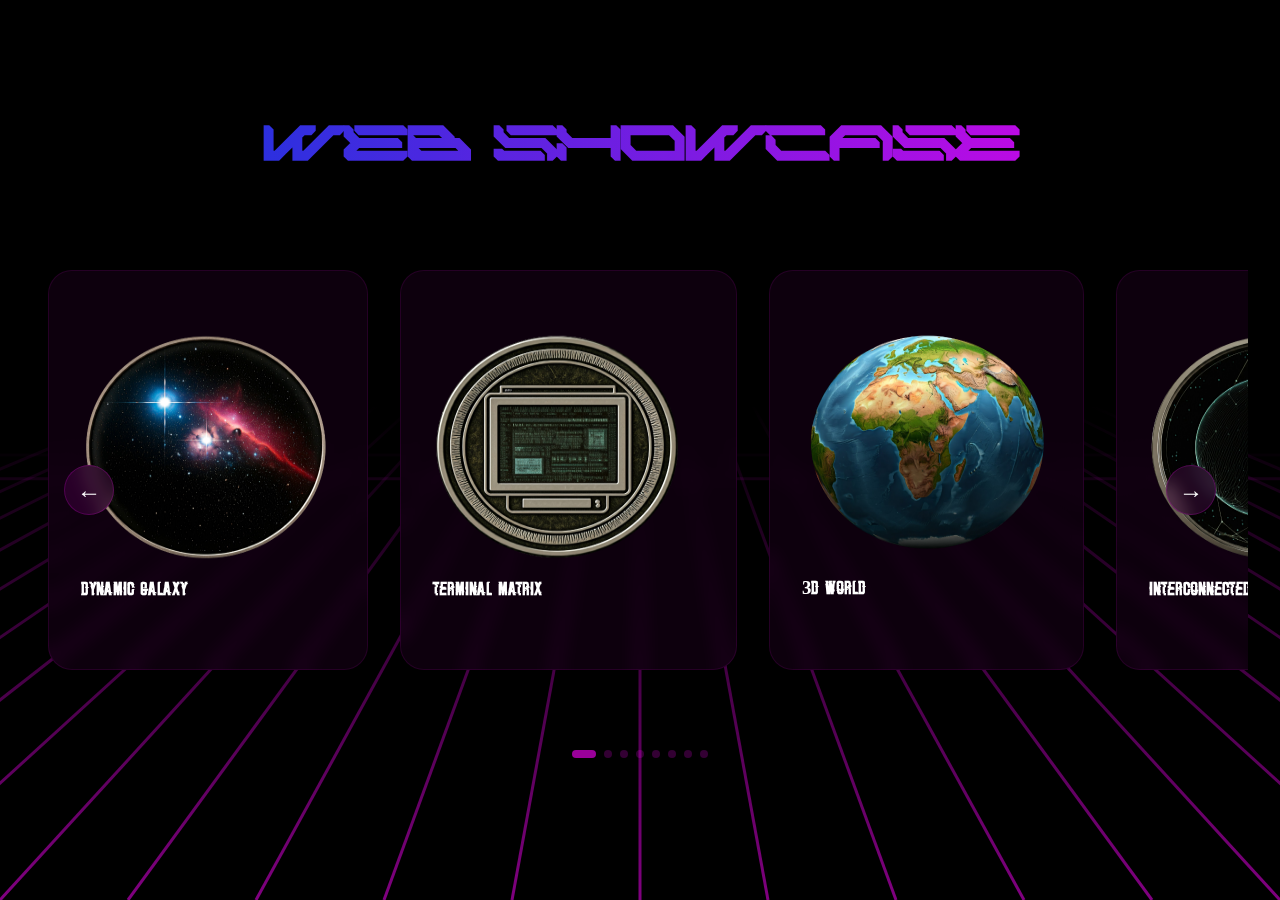
==== index.html @ 734ca485 "Add files via upload" ====
<!DOCTYPE html>
<html lang="en">
<head>
    <meta charset="UTF-8">
    <meta name="viewport" content="width=device-width, initial-scale=1.0">
    <title>Swissmarley Web Showcase</title>
    <link rel="stylesheet" href="styles.css">
    <icon rel="icon" type="image/x-icon" href="/assets/favicon.ico">
</head>
<body>
<canvas></canvas>
    <div class="content">
        <h1>Web Showcase</h1>
        <div class="carousel">
            <button class="nav-button prev">←</button>
            <div class="carousel-container">
                <div class="carousel-track">
                    <div class="carousel-item" data-href="https://swissmarley.github.io/web/dynamic-galaxy/">
                        <img src="assets/images/dynamic-galaxy.png" width="250" height="250"/>
                        <h3>Dynamic Galaxy</h3>
                        <p>Explore this galaxy-inspired template built with ThreeJS</p>
                    </div>
                    <div class="carousel-item" data-href="https://swissmarley.github.io/web/terminal-matrix/">
                        <img src="assets/images/terminal-matrix.png" width="250" height="250"/>
                        <h3>Terminal Matrix</h3>
                        <p>Explore this matrix-inspired template with a terminal effect</p>
                    </div>
                    <div class="carousel-item" data-href="https://swissmarley.github.io/web/3d-earth/">
                        <img src="assets/images/realistic-3dglobe.png" width="250" height="250"/>
                        <h3>3D World</h3>
                        <p>Discover a realistic 3D earth with interactive elements</p>
                    </div>
                    <div class="carousel-item" data-href="https://swissmarley.github.io/web/interconnected/">
                        <img src="assets/images/dynamic-particles.png" width="250" height="250"/>
                        <h3>Interconnected</h3>
                        <p>Explore this interconnected template with dynamic particles</p>
                    </div>
                    <div class="carousel-item" data-href="https://swissmarley.github.io/web/ascii-morph/">
                        <img src="assets/images/ascii-morph.png" width="250" height="250"/>
                        <h3>ASCII Morph</h3>
                        <p>Discover this ASCII morph with shape generation</p>
                    </div>
                    <div class="carousel-item" data-href="https://swissmarley.github.io/web/cyber-globe/">
                        <img src="assets/images/cyber-globe.png" width="250" height="250"/>
                        <h3>Cyber Globe</h3>
                        <p>Discover this interactive imitation of the Github Globe</p>
                    </div>
                    <div class="carousel-item" data-href="https://swissmarley.github.io/web/cyber-threatmap/">
                        <img src="assets/images/cyber-threatmap.png" width="250" height="250"/>
                        <h3>Cyber Threatmap</h3>
                        <p>Explore this live cyber threatmap from Kaspersky</p>
                    </div>
                    <div class="carousel-item" data-href="https://swissmarley.github.io/web/cyber-lounge/">
                        <img src="assets/images/cyber-lounge.png" width="250" height="250"/>
                        <h3>Cyber Lounge</h3>
                        <p>Explore this stunning 3D-animated cyber lounge</p>
                    </div>
                </div>
            </div>
            <button class="nav-button next">→</button>
            <div class="carousel-dots"></div>
        </div>
    </div>
    <script src="script.js"></script>
</body>
</html>
---- styles.css ----
* {
    margin: 0;
    padding: 0;
    box-sizing: border-box;
}

img {
    display: flex;
    align-content: center;
    padding-bottom: 20px;
}

body {
    background: #000;
    color: #fff;
    font-family: 'Inter', system-ui, -apple-system, sans-serif;
    overflow: hidden;
    min-height: 100vh;
}

canvas {
    position: fixed;
    top: 0;
    left: 0;
    z-index: 1;
}

.content {
    position: relative;
    z-index: 2;
    padding: 4rem 2rem;
    max-width: 1400px;
    margin: 0 auto;
    min-height: 100vh;
    display: flex;
    flex-direction: column;
    justify-content: center;
}

@font-face {
    font-family: Space-Armor;
    src: url(assets/fonts/SPACE_ARMOR.otf);
}

@font-face {
    font-family: Glitch;
    src: url(assets/fonts/SDGlitch_Demo.ttf);
}

h1 {
    font-family: Space-Armor;
    font-size: 3rem;
    margin-bottom: 1rem;
    color: #fff;
    text-align: center;
    font-weight: 800;
    text-transform: uppercase;
    letter-spacing: -0.02em;
    background: linear-gradient(to right, #0142f6, #ff00ff);
    -webkit-background-clip: text;
    -webkit-text-fill-color: transparent;
    opacity: 0.9;
}

h3 {
    font-family: Glitch;
}

.carousel {
    position: relative;
    padding: 2rem 0;
    perspective: 1000px;
}

.carousel-container {
    display: flex;
    gap: 2rem;
    padding: 3rem 1rem;
    transform-style: preserve-3d;
    scroll-behavior: smooth;
    overflow: hidden;
}

.carousel-track {
    display: flex;
    gap: 2rem;
    transition: transform 0.5s cubic-bezier(0.4, 0, 0.2, 1);
}

.carousel-item {
    min-width: 300px;
    height: 400px;
    padding: 2rem;
    background: rgba(255, 0, 255, 0.05);
    backdrop-filter: blur(10px);
    border: 1px solid rgba(255, 0, 255, 0.1);
    border-radius: 24px;
    cursor: pointer;
    transition: all 0.4s cubic-bezier(0.4, 0, 0.2, 1);
    position: relative;
    overflow: hidden;
    display: flex;
    flex-direction: column;
    justify-content: flex-end;
}

.carousel-item::before {
    content: '';
    position: absolute;
    top: 0;
    left: 0;
    right: 0;
    bottom: 0;
    background: linear-gradient(
        to bottom,
        transparent,
        rgba(0, 0, 0, 0.8)
    );
    opacity: 0;
    transition: opacity 0.4s ease;
}

.carousel-item:hover {
    transform: translateY(-10px) scale(1.02);
    background: rgba(255, 0, 255, 0.1);
    border-color: rgba(255, 0, 255, 0.3);
    box-shadow: 
        0 10px 30px -10px rgba(255, 0, 255, 0.3),
        0 0 0 1px rgba(255, 0, 255, 0.2);
}

.carousel-item:hover::before {
    opacity: 1;
}

.carousel-item h3 img {
    color: #fff;
    font-size: 1.8rem;
    margin-bottom: 0.5rem;
    position: relative;
    z-index: 2;
    font-weight: 700;
    transition: transform 0.3s ease;
}

.carousel-item p {
    color: rgba(255, 255, 255, 0.8);
    font-size: 1rem;
    position: relative;
    z-index: 2;
    transform: translateY(20px);
    opacity: 0;
    transition: all 0.3s ease;
}

.carousel-item:hover h3 {
    transform: translateY(-10px);
}

.carousel-item:hover p {
    transform: translateY(0);
    opacity: 1;
}

.nav-button {
    position: absolute;
    top: 50%;
    transform: translateY(-50%);
    background: rgba(255, 0, 255, 0.1);
    border: 1px solid rgba(255, 0, 255, 0.2);
    color: #fff;
    width: 50px;
    height: 50px;
    border-radius: 25px;
    cursor: pointer;
    z-index: 3;
    display: flex;
    align-items: center;
    justify-content: center;
    font-size: 1.5rem;
    backdrop-filter: blur(10px);
    transition: all 0.3s ease;
}

.nav-button:hover {
    background: rgba(255, 0, 255, 0.2);
    border-color: rgba(255, 0, 255, 0.4);
    transform: translateY(-50%) scale(1.1);
}

.nav-button:active {
    transform: translateY(-50%) scale(0.95);
}

.nav-button.prev {
    left: 2rem;
}

.nav-button.next {
    right: 2rem;
}

.carousel-dots {
    display: flex;
    justify-content: center;
    gap: 0.5rem;
    margin-top: 2rem;
}

.dot {
    width: 8px;
    height: 8px;
    border-radius: 4px;
    background: rgba(255, 0, 255, 0.2);
    cursor: pointer;
    transition: all 0.3s ease;
}

.dot.active {
    width: 24px;
    background: rgba(255, 0, 255, 0.6);
}

@media (max-width: 768px) {
    h1 {
        font-size: 2.5rem;
    }
    
    .carousel-item {
        min-width: 260px;
        height: 350px;
    }
    
    .nav-button {
        width: 40px;
        height: 40px;
    }
    
    .nav-button.prev {
        left: 1rem;
    }
    
    .nav-button.next {
        right: 1rem;
    }
}

@media (max-width: 480px) {
    h1 {
        font-size: 1.5rem;
    }
    
    .carousel-item {
        min-width: 160px;
        height: 350px;
    }
    
    .nav-button {
        width: 40px;
        height: 40px;
    }
    
    .nav-button.prev {
        left: 1rem;
    }
    
    .nav-button.next {
        right: 1rem;
    }
}
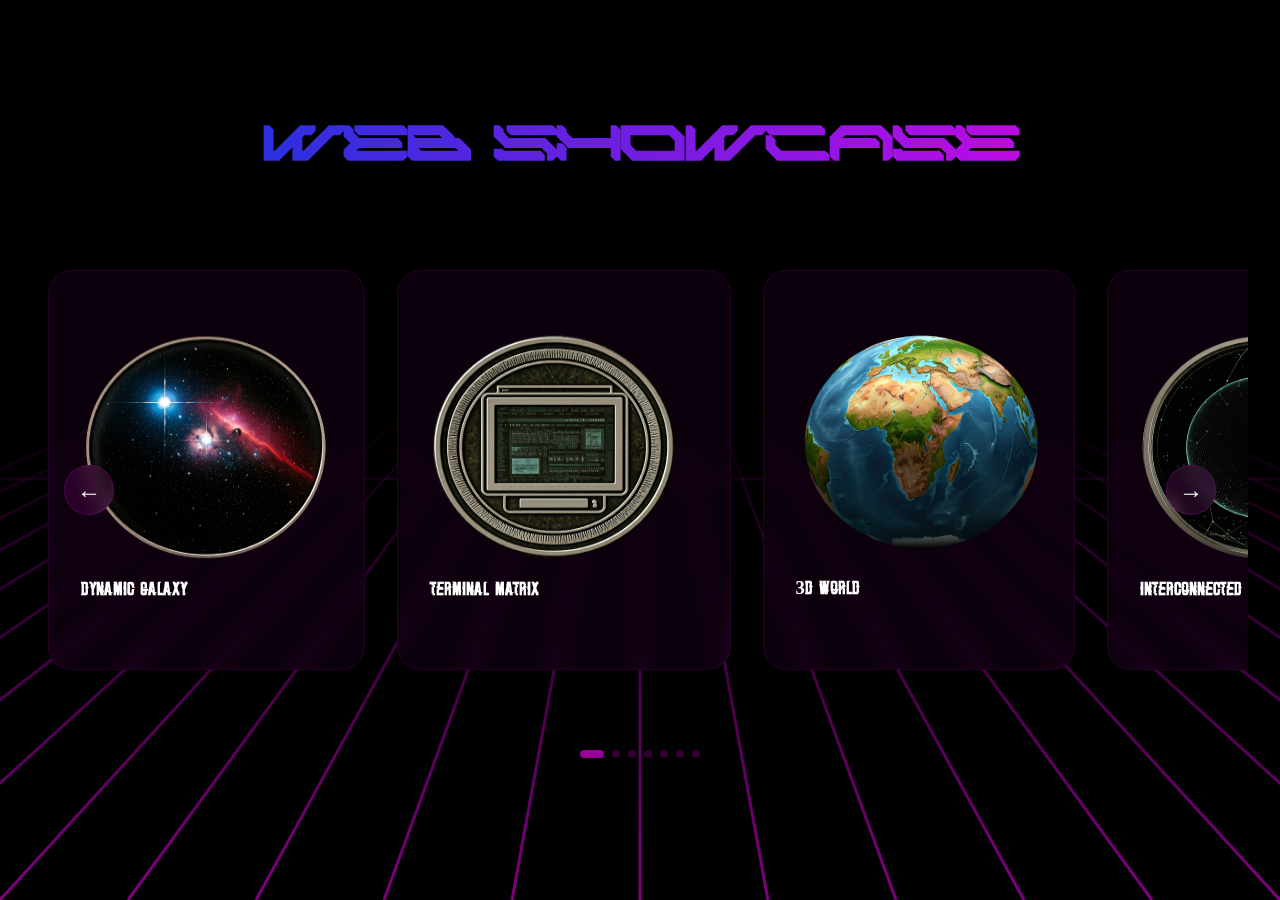
==== commit 95855c9d: "Update index.html" ====
--- a/index.html
+++ b/index.html
@@ -45,11 +45,6 @@
                         <h3>Cyber Globe</h3>
                         <p>Discover this interactive imitation of the Github Globe</p>
                     </div>
-                    <div class="carousel-item" data-href="https://swissmarley.github.io/web/cyber-threatmap/">
-                        <img src="assets/images/cyber-threatmap.png" width="250" height="250"/>
-                        <h3>Cyber Threatmap</h3>
-                        <p>Explore this live cyber threatmap from Kaspersky</p>
-                    </div>
                     <div class="carousel-item" data-href="https://swissmarley.github.io/web/cyber-lounge/">
                         <img src="assets/images/cyber-lounge.png" width="250" height="250"/>
                         <h3>Cyber Lounge</h3>
@@ -63,4 +58,4 @@
     </div>
     <script src="script.js"></script>
 </body>
-</html>+</html>
